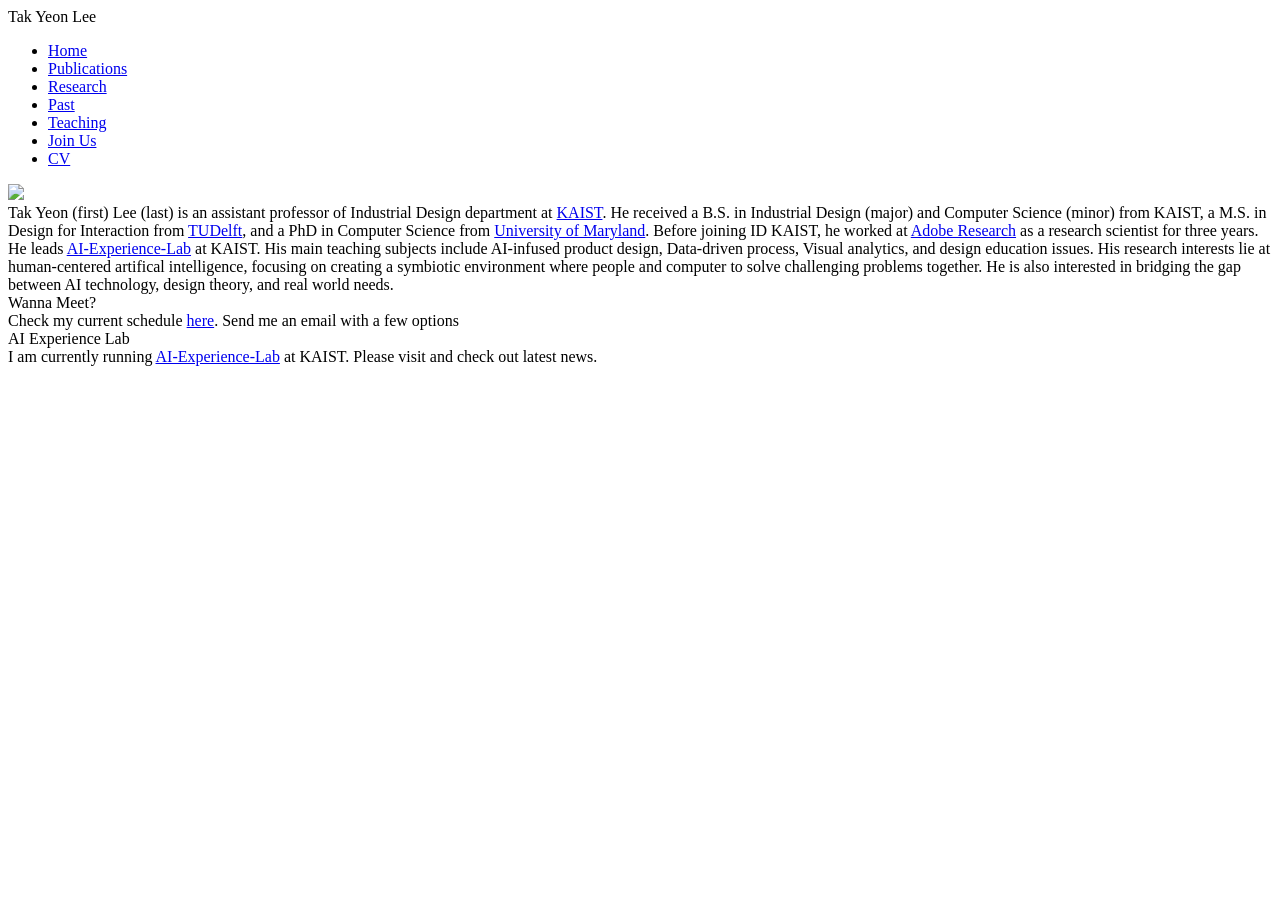
==== index.html @ 3799c441 "something broken" ====
<!DOCTYPE html>
<html lang="en-KR">

<head>
    <meta name="description" content="Tak Yeon Lee Personal Homepage" />
    <meta charset="utf-8">
    <title>Tak Yeon Lee</title>
    <meta name="viewport" content="width=device-width, initial-scale=1">
    <meta name="author" content="">
    <link rel="preconnect" href="https://fonts.gstatic.com">
    <link
        href="https://fonts.googleapis.com/css2?family=Roboto:ital,wght@0,100;0,300;0,400;0,500;0,700;0,900;1,100;1,300;1,400;1,500;1,700;1,900&display=swap"
        rel="stylesheet">
    <link rel="stylesheet" href="css/style.css">
    <script src="index.js"></script>
</head>

<body>

    <div class="container">
        <div class="left-panel">
            <div class="left-panel-inner">
                <div class="title">
                    <div class="fullname">
                        Tak Yeon Lee
                    </div>
                </div>
                <div class="nav">
                    <ul>
                        <li><a href="index.html">Home</a></li>
                        <li><a href="publications.html">Publications</a></li>
                        <li><a href="research.html">Research</a></li>
                        <li><a href="past.html">Past</a></li>
                        <li><a href="teaching.html">Teaching</a></li>
                        <li><a href="joinus.html">Join Us</a></li>
                        <li><a href="data/resume.pdf" target=_blank>CV</a></li>
                    </ul>
                </div>
                <div class="profile">
                    <img src="images/takroha.jpg" />
                </div>
            </div>
        </div>
        <div class="mid-panel">
            <div class="introduction">
                Tak Yeon (first) Lee (last) is an assistant professor of Industrial Design department at <a href="http://id.kaist.ac.kr" target="_blank">KAIST</a>. He received a B.S. in Industrial Design (major) and Computer Science (minor) from KAIST, a M.S. in Design for Interaction from <a href="https://www.tudelft.nl/io" target="_blank">TUDelft</a>, and a PhD in Computer Science from <a href="https://www.cs.umd.edu" target="_blank">University of Maryland</a>. 
                
                Before joining ID KAIST, he worked at <a href="https://research.adobe.com" target=_blank>Adobe Research</a> as a research scientist for three years.

                He leads <a href="https://reflect9.github.io/ael/">AI-Experience-Lab</a> at KAIST. His main teaching subjects include AI-infused product design, Data-driven process, Visual analytics, and design education issues. His research interests lie at human-centered artifical intelligence, focusing on creating a symbiotic environment where people and computer to solve challenging problems together. He is also interested in bridging the gap between AI technology, design theory, and real world needs. 
            </div>
            <div class="section">
                <div class="title"> Wanna Meet?</div>
                <div class="content">Check my current schedule <a href="schedule.html">here</a>. 
                    Send me an email with a few options</div>
            </div>
            <div class="section">
                <div class="title"> AI Experience Lab</div>
                <div class="content">
                    I am currently running <a href="https://reflect9.github.io/ael/">AI-Experience-Lab</a> at KAIST. Please visit and check out latest news.
                </div>
            </div>
        </div>
    </div>

    <script>
    </script>

</body>

</html>
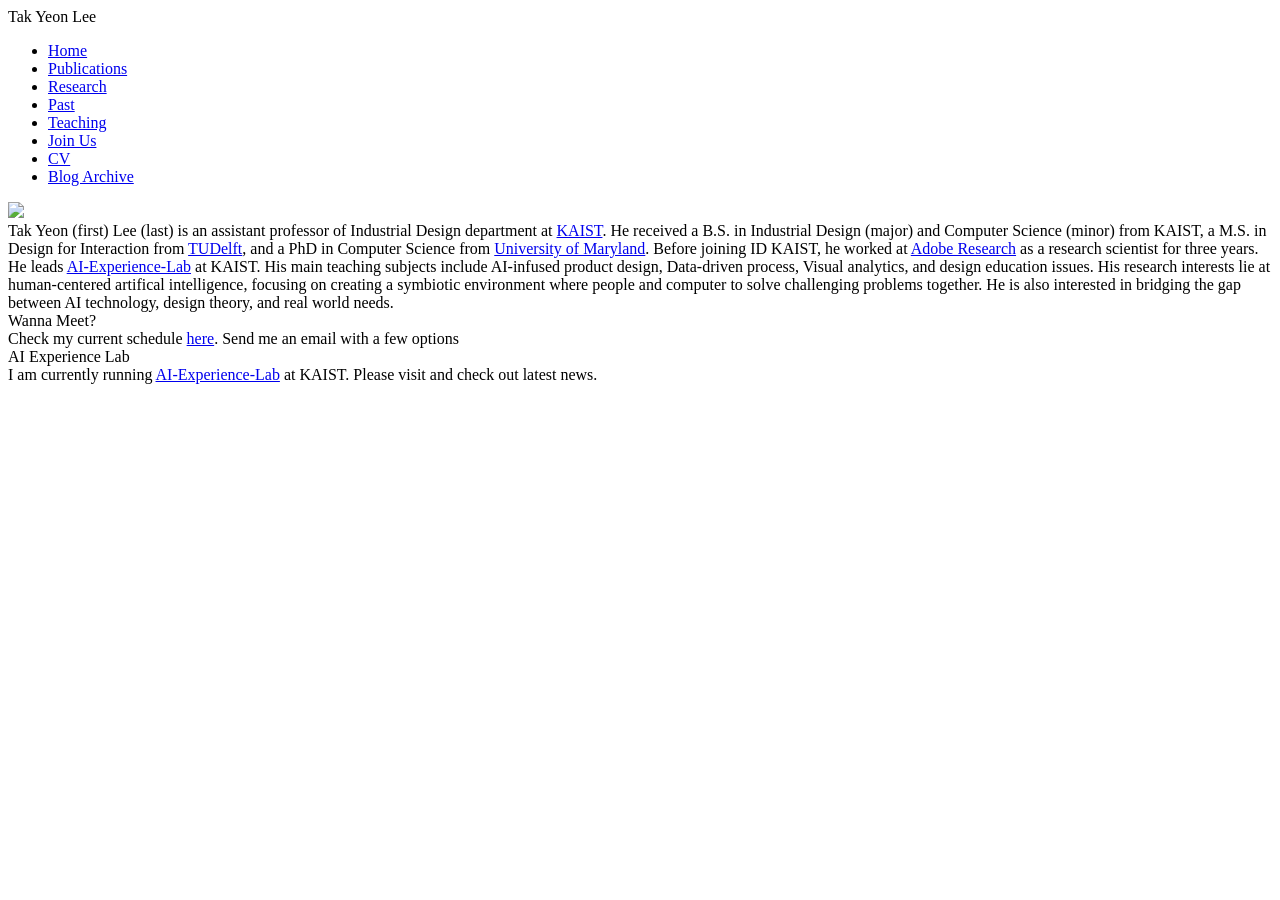
==== commit f7e0a705: "feat: add Blog Archive link to navigation menu" ====
--- a/index.html
+++ b/index.html
@@ -34,6 +34,7 @@
                         <li><a href="teaching.html">Teaching</a></li>
                         <li><a href="joinus.html">Join Us</a></li>
                         <li><a href="data/resume.pdf" target=_blank>CV</a></li>
+                        <li><a href="https://tylee-archive.web.app" target="_blank">Blog Archive</a></li>
                     </ul>
                 </div>
                 <div class="profile">
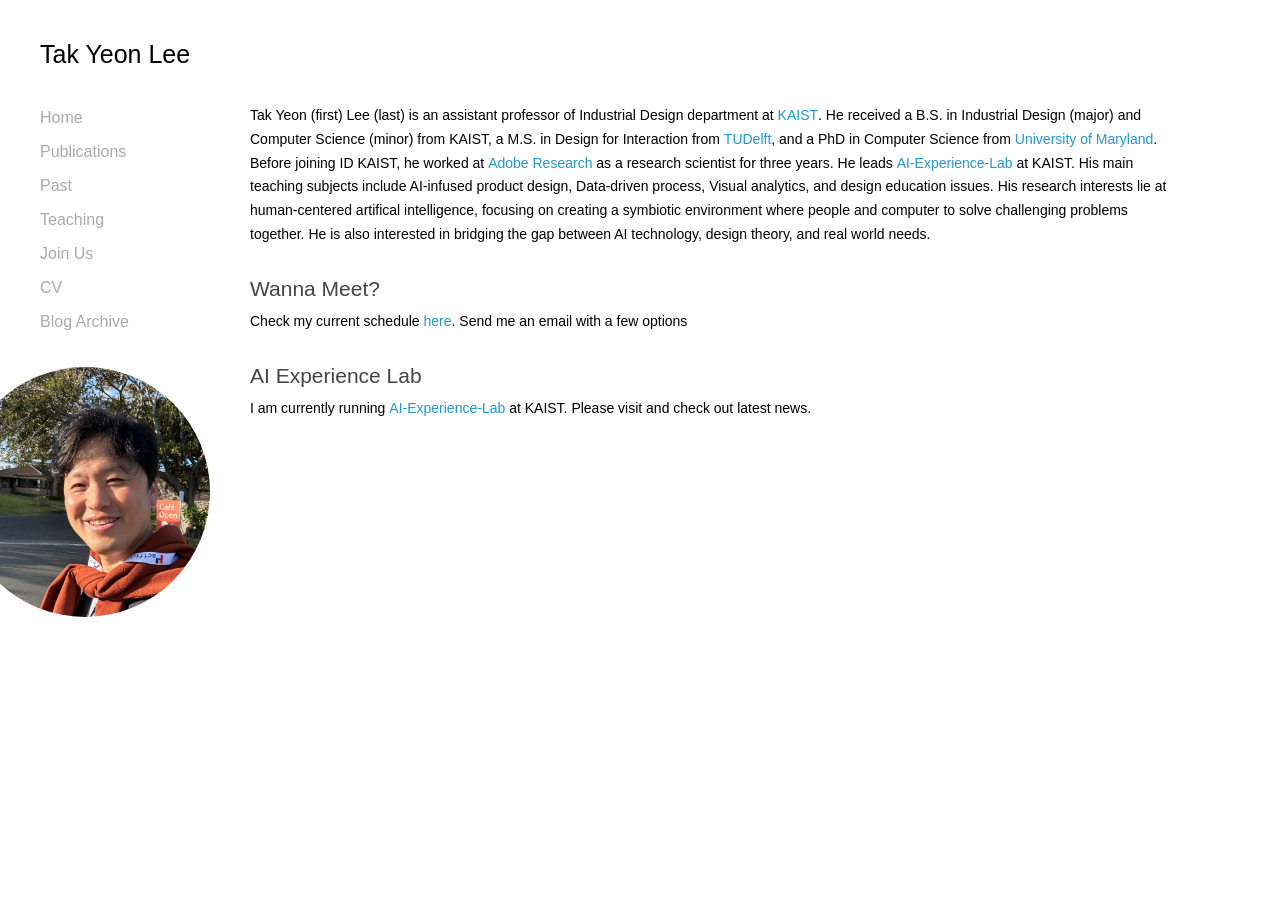
==== commit 263df2f1: "Remove Research navigation and update KAIST teaching links" ====
--- a/index.html
+++ b/index.html
@@ -29,7 +29,6 @@
                     <ul>
                         <li><a href="index.html">Home</a></li>
                         <li><a href="publications.html">Publications</a></li>
-                        <li><a href="research.html">Research</a></li>
                         <li><a href="past.html">Past</a></li>
                         <li><a href="teaching.html">Teaching</a></li>
                         <li><a href="joinus.html">Join Us</a></li>
--- a/css/style.css
+++ b/css/style.css
@@ -0,0 +1,245 @@
+body {
+  font-size: 12px;
+  font-family: 'Roboto', sans-serif;
+  width: 100%;
+  margin: 0;
+  overflow-x: hidden;
+}
+a {
+  color: #aaa;
+  text-decoration: none;
+  font-weight: 400;
+}
+a:hover {
+  color: #222;
+}
+.container {
+  overflow-x: hidden;
+  box-sizing: content-box;
+  width: 100%;
+  display: flex;
+  flex-direction: row;
+}
+.container .left-panel {
+  flex: 0 0 240px;
+  padding: 40px;
+  box-sizing: border-box;
+}
+.container .left-panel .left-panel-inner .title {
+  font-size: 25px;
+  padding-bottom: 40px;
+}
+.container .left-panel .left-panel-inner .title .fullname {
+  font-weight: 500;
+}
+.container .left-panel .left-panel-inner .nav {
+  padding-bottom: 20px;
+}
+.container .left-panel .left-panel-inner .nav ul {
+  margin: 0;
+  padding: 0;
+  list-style: none;
+}
+.container .left-panel .left-panel-inner .nav ul li {
+  list-style: none;
+  padding-bottom: 16px;
+}
+.container .left-panel .left-panel-inner .nav ul li a {
+  font-size: 16px;
+}
+.container .left-panel .left-panel-inner .profile img {
+  width: 250px;
+  height: 250px;
+  border-radius: 50%;
+  margin-left: -80px;
+  object-fit: cover;
+}
+.container .mid-panel {
+  flex: 1 1 0;
+  box-sizing: border-box;
+  padding: 104px 100px 40px 0;
+}
+.container .mid-panel .introduction {
+  font-size: 14px;
+  line-height: 1.7em;
+}
+.container .mid-panel .introduction a {
+  color: #2197ce;
+  font-weight: 500;
+}
+.container .mid-panel .section:first-child {
+  padding-top: 0;
+}
+.container .mid-panel .section {
+  padding-top: 30px;
+}
+.container .mid-panel .section .title {
+  font-size: 21px;
+  color: #444;
+  margin-bottom: 8px;
+}
+.container .mid-panel .section .content {
+  font-size: 14px;
+  line-height: 1.8em;
+}
+.container .mid-panel .section .content a {
+  color: #2197ce;
+  font-weight: 500;
+}
+.container .mid-panel .section ul {
+  margin: 0;
+  padding: 0;
+}
+.container .mid-panel .section ul li {
+  margin-top: 16px;
+  list-style: none;
+  font-size: 14px;
+}
+.container .mid-panel .section ul li .date {
+  display: inline-block;
+  margin-right: 8px;
+  font-weight: 600;
+  color: #aaa;
+}
+.container .mid-panel .section ul li .description {
+  display: inline-block;
+}
+.container .mid-panel .section ul.with-bullets {
+  margin: 16px;
+  padding: 0;
+}
+.container .mid-panel .section ul.with-bullets li {
+  list-style-type: circle;
+}
+.container .publications .bib-item .title {
+  display: inline-block;
+  font-size: 16px;
+  font-weight: 700;
+  color: #555;
+}
+.container .publications .bib-item .title .tag {
+  display: inline-block;
+  border-radius: 4px;
+  vertical-align: middle;
+  border: 1px solid #2197ce;
+  color: #2197ce;
+  font-size: 10px;
+  font-weight: 400;
+  margin-left: 8px;
+  padding: 1px 3px;
+}
+.container .publications .bib-item .authors {
+  display: block;
+  font-weight: 300;
+  font-size: 12px;
+  color: #222;
+}
+.container .publications .bib-item .authors em {
+  font-style: normal;
+  font-weight: 500;
+}
+.container .publications .bib-item .description {
+  display: block;
+  font-weight: 300;
+  font-size: 12px;
+  font-style: italic;
+  color: #222;
+}
+.container .project_container .project {
+  position: relative;
+  float: left;
+  width: 500px;
+  max-width: 100%;
+  height: auto;
+  padding: 5px;
+  margin: 0px 35px 20px 0px;
+  background-color: #fff;
+  display: flex;
+  flex-direction: row;
+}
+.container .project_container .project .pr_image {
+  flex: 0 0 200px;
+  width: 200px;
+  height: 130px;
+  background-repeat: no-repeat;
+  background-position: center;
+  background-size: cover;
+}
+.container .project_container .project .pr_desc {
+  flex: 1 1 auto;
+  padding: 0 0 0 16px;
+  background-color: #fff;
+  color: #000;
+  z-index: 5;
+}
+.container .project_container .project .pr_title {
+  margin: 0px;
+  font-size: 17px;
+  font-weight: 450;
+  cursor: pointer;
+}
+.container .project_container .project .pr_title a {
+  text-decoration: none;
+  color: inherit;
+}
+.container .project_container .project .pr_title .pr_date {
+  margin-left: 8px;
+  font-size: 12px;
+  font-weight: 300;
+  font-style: italic;
+}
+.container .project_container .project .pr_subtitle {
+  margin-top: 2px;
+  font-size: 13px;
+  font-weight: 400;
+  line-height: 1.6em;
+}
+.container .project_container .project .pr_attachments {
+  margin-top: 6px;
+}
+.container .project_container .project .pr_attachments a {
+  margin-right: 5px;
+  font-size: 10px;
+  font-weight: 500;
+  color: #fff;
+  text-transform: uppercase;
+  padding: 2px 5px 2px 5px;
+  background-color: #bbb;
+  border-radius: 2px;
+}
+iframe.googleCalendar {
+  margin-top: 20px;
+  width: 100%;
+  height: 600px;
+  max-width: 800px;
+}
+@media screen and (max-width: 800px) {
+  .container {
+    width: 100%;
+    display: block;
+    flex: none;
+  }
+  .container .left-panel {
+    display: block;
+    width: 100%;
+    padding-bottom: 0px;
+  }
+  .container .left-panel div.nav ul li {
+    display: inline-block;
+    margin-right: 30px;
+  }
+  .container .left-panel .profile {
+    position: absolute;
+    top: 30px;
+    right: 20px;
+  }
+  .container .left-panel .profile img {
+    width: 60px !important;
+    height: 60px !important;
+  }
+  .container .mid-panel {
+    display: block;
+    width: 100%;
+    padding: 0px 100px 40px 40px;
+  }
+}
